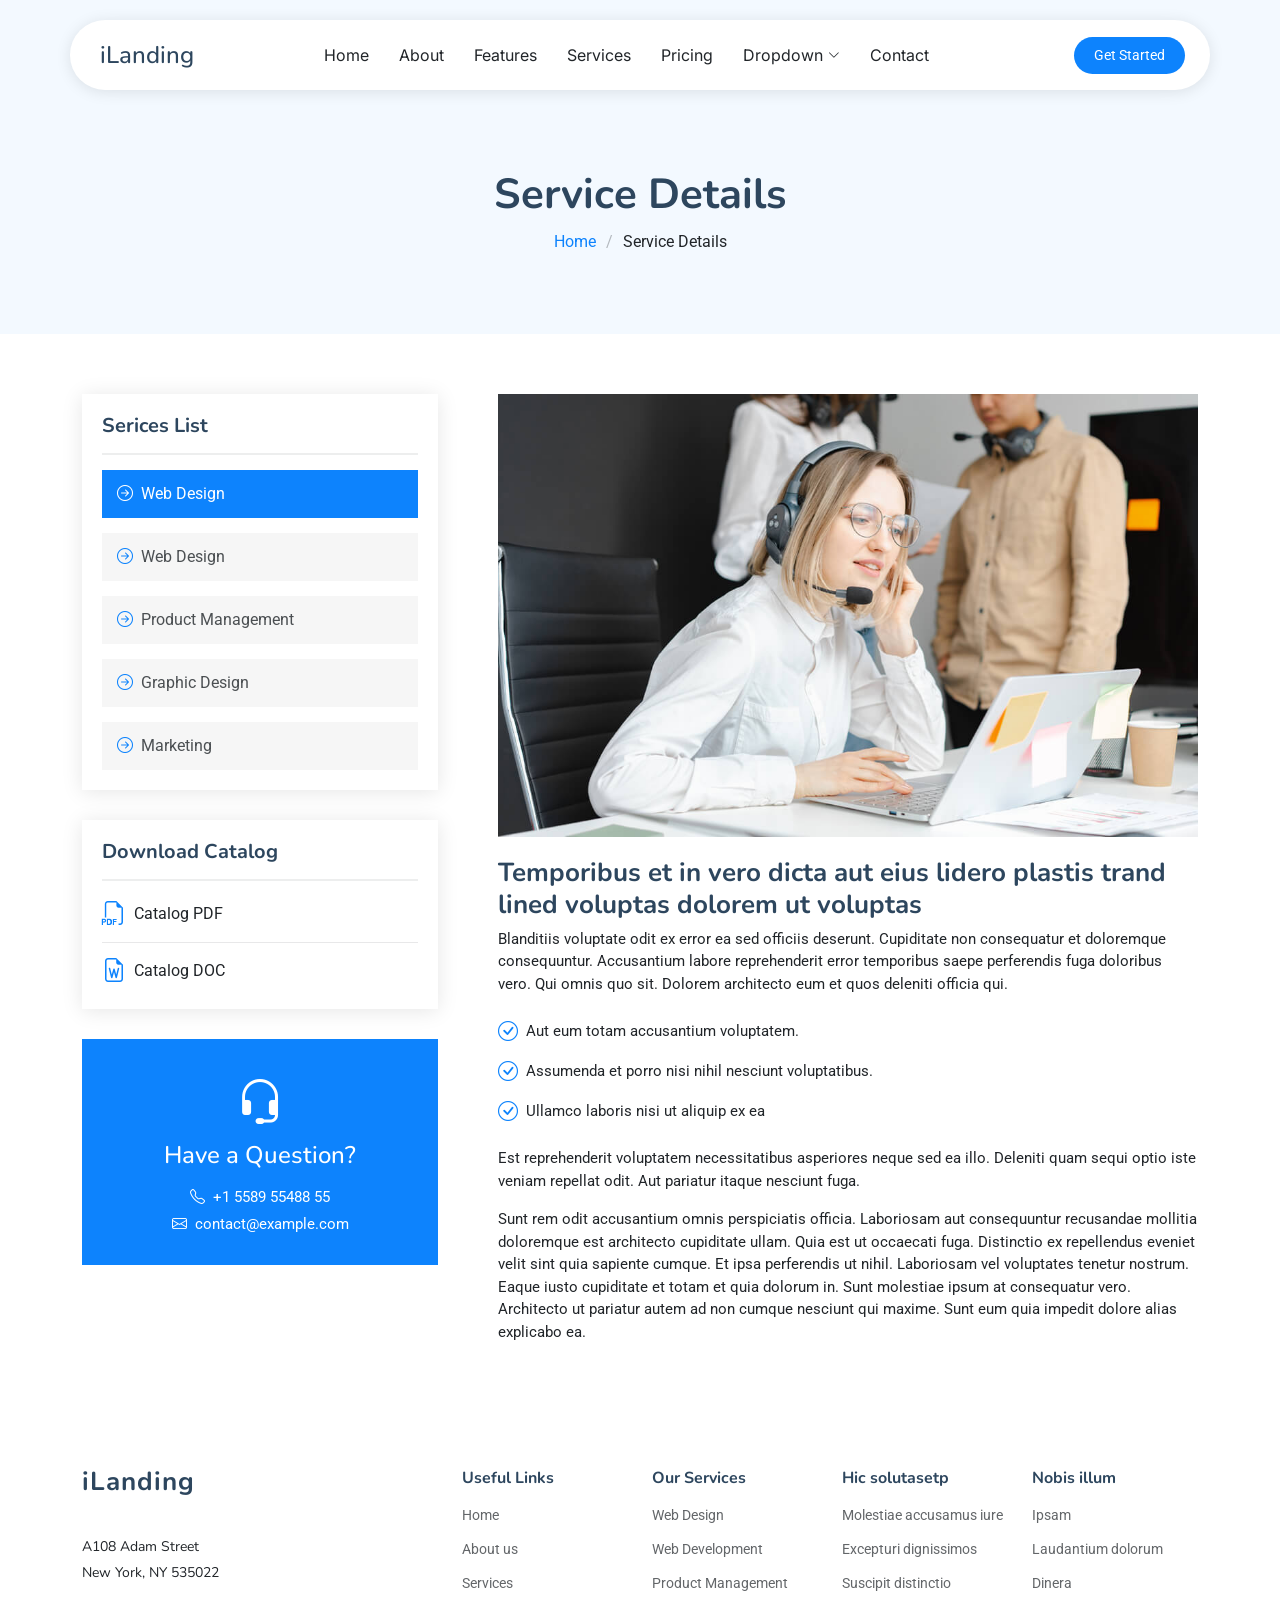
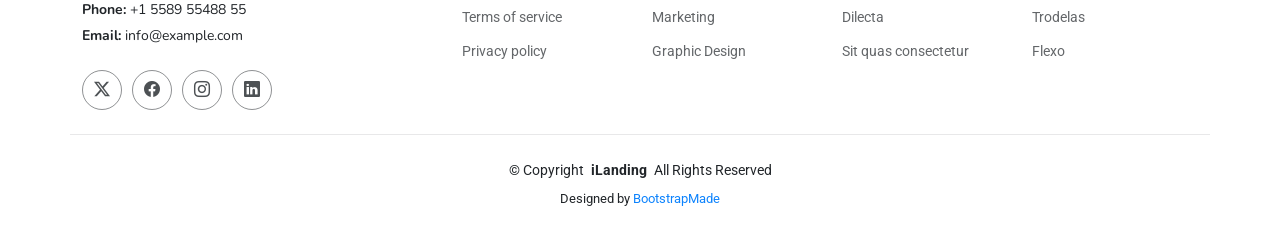
==== service-details.html @ 165fb86c "nuevo" ====
<!DOCTYPE html>
<html lang="en">

<head>
  <meta charset="utf-8">
  <meta content="width=device-width, initial-scale=1.0" name="viewport">
  <title>Service Details - iLanding Bootstrap Template</title>
  <meta name="description" content="">
  <meta name="keywords" content="">

  <!-- Favicons -->
  <link href="assets/img/favicon.png" rel="icon">
  <link href="assets/img/apple-touch-icon.png" rel="apple-touch-icon">

  <!-- Fonts -->
  <link href="https://fonts.googleapis.com" rel="preconnect">
  <link href="https://fonts.gstatic.com" rel="preconnect" crossorigin>
  <link href="https://fonts.googleapis.com/css2?family=Roboto:ital,wght@0,100;0,300;0,400;0,500;0,700;0,900;1,100;1,300;1,400;1,500;1,700;1,900&family=Inter:wght@100;200;300;400;500;600;700;800;900&family=Nunito:ital,wght@0,200;0,300;0,400;0,500;0,600;0,700;0,800;0,900;1,200;1,300;1,400;1,500;1,600;1,700;1,800;1,900&display=swap" rel="stylesheet">

  <!-- Vendor CSS Files -->
  <link href="assets/vendor/bootstrap/css/bootstrap.min.css" rel="stylesheet">
  <link href="assets/vendor/bootstrap-icons/bootstrap-icons.css" rel="stylesheet">
  <link href="assets/vendor/aos/aos.css" rel="stylesheet">
  <link href="assets/vendor/glightbox/css/glightbox.min.css" rel="stylesheet">
  <link href="assets/vendor/swiper/swiper-bundle.min.css" rel="stylesheet">

  <!-- Main CSS File -->
  <link href="assets/css/main.css" rel="stylesheet">

  <!-- =======================================================
  * Template Name: iLanding
  * Template URL: https://bootstrapmade.com/ilanding-bootstrap-landing-page-template/
  * Updated: Oct 28 2024 with Bootstrap v5.3.3
  * Author: BootstrapMade.com
  * License: https://bootstrapmade.com/license/
  ======================================================== -->
</head>

<body class="service-details-page">

  <header id="header" class="header d-flex align-items-center fixed-top">
    <div class="header-container container-fluid container-xl position-relative d-flex align-items-center justify-content-between">

      <a href="index.html" class="logo d-flex align-items-center me-auto me-xl-0">
        <!-- Uncomment the line below if you also wish to use an image logo -->
        <!-- <img src="assets/img/logo.png" alt=""> -->
        <h1 class="sitename">iLanding</h1>
      </a>

      <nav id="navmenu" class="navmenu">
        <ul>
          <li><a href="#hero">Home</a></li>
          <li><a href="#about">About</a></li>
          <li><a href="#features">Features</a></li>
          <li><a href="#services">Services</a></li>
          <li><a href="#pricing">Pricing</a></li>
          <li class="dropdown"><a href="#"><span>Dropdown</span> <i class="bi bi-chevron-down toggle-dropdown"></i></a>
            <ul>
              <li><a href="#">Dropdown 1</a></li>
              <li class="dropdown"><a href="#"><span>Deep Dropdown</span> <i class="bi bi-chevron-down toggle-dropdown"></i></a>
                <ul>
                  <li><a href="#">Deep Dropdown 1</a></li>
                  <li><a href="#">Deep Dropdown 2</a></li>
                  <li><a href="#">Deep Dropdown 3</a></li>
                  <li><a href="#">Deep Dropdown 4</a></li>
                  <li><a href="#">Deep Dropdown 5</a></li>
                </ul>
              </li>
              <li><a href="#">Dropdown 2</a></li>
              <li><a href="#">Dropdown 3</a></li>
              <li><a href="#">Dropdown 4</a></li>
            </ul>
          </li>
          <li><a href="#contact">Contact</a></li>
        </ul>
        <i class="mobile-nav-toggle d-xl-none bi bi-list"></i>
      </nav>

      <a class="btn-getstarted" href="index.html#about">Get Started</a>

    </div>
  </header>

  <main class="main">

    <!-- Page Title -->
    <div class="page-title light-background">
      <div class="container">
        <h1>Service Details</h1>
        <nav class="breadcrumbs">
          <ol>
            <li><a href="index.html">Home</a></li>
            <li class="current">Service Details</li>
          </ol>
        </nav>
      </div>
    </div><!-- End Page Title -->

    <!-- Service Details Section -->
    <section id="service-details" class="service-details section">

      <div class="container">

        <div class="row gy-5">

          <div class="col-lg-4" data-aos="fade-up" data-aos-delay="100">

            <div class="service-box">
              <h4>Serices List</h4>
              <div class="services-list">
                <a href="#" class="active"><i class="bi bi-arrow-right-circle"></i><span>Web Design</span></a>
                <a href="#"><i class="bi bi-arrow-right-circle"></i><span>Web Design</span></a>
                <a href="#"><i class="bi bi-arrow-right-circle"></i><span>Product Management</span></a>
                <a href="#"><i class="bi bi-arrow-right-circle"></i><span>Graphic Design</span></a>
                <a href="#"><i class="bi bi-arrow-right-circle"></i><span>Marketing</span></a>
              </div>
            </div><!-- End Services List -->

            <div class="service-box">
              <h4>Download Catalog</h4>
              <div class="download-catalog">
                <a href="#"><i class="bi bi-filetype-pdf"></i><span>Catalog PDF</span></a>
                <a href="#"><i class="bi bi-file-earmark-word"></i><span>Catalog DOC</span></a>
              </div>
            </div><!-- End Services List -->

            <div class="help-box d-flex flex-column justify-content-center align-items-center">
              <i class="bi bi-headset help-icon"></i>
              <h4>Have a Question?</h4>
              <p class="d-flex align-items-center mt-2 mb-0"><i class="bi bi-telephone me-2"></i> <span>+1 5589 55488 55</span></p>
              <p class="d-flex align-items-center mt-1 mb-0"><i class="bi bi-envelope me-2"></i> <a href="mailto:contact@example.com">contact@example.com</a></p>
            </div>

          </div>

          <div class="col-lg-8 ps-lg-5" data-aos="fade-up" data-aos-delay="200">
            <img src="assets/img/services.jpg" alt="" class="img-fluid services-img">
            <h3>Temporibus et in vero dicta aut eius lidero plastis trand lined voluptas dolorem ut voluptas</h3>
            <p>
              Blanditiis voluptate odit ex error ea sed officiis deserunt. Cupiditate non consequatur et doloremque consequuntur. Accusantium labore reprehenderit error temporibus saepe perferendis fuga doloribus vero. Qui omnis quo sit. Dolorem architecto eum et quos deleniti officia qui.
            </p>
            <ul>
              <li><i class="bi bi-check-circle"></i> <span>Aut eum totam accusantium voluptatem.</span></li>
              <li><i class="bi bi-check-circle"></i> <span>Assumenda et porro nisi nihil nesciunt voluptatibus.</span></li>
              <li><i class="bi bi-check-circle"></i> <span>Ullamco laboris nisi ut aliquip ex ea</span></li>
            </ul>
            <p>
              Est reprehenderit voluptatem necessitatibus asperiores neque sed ea illo. Deleniti quam sequi optio iste veniam repellat odit. Aut pariatur itaque nesciunt fuga.
            </p>
            <p>
              Sunt rem odit accusantium omnis perspiciatis officia. Laboriosam aut consequuntur recusandae mollitia doloremque est architecto cupiditate ullam. Quia est ut occaecati fuga. Distinctio ex repellendus eveniet velit sint quia sapiente cumque. Et ipsa perferendis ut nihil. Laboriosam vel voluptates tenetur nostrum. Eaque iusto cupiditate et totam et quia dolorum in. Sunt molestiae ipsum at consequatur vero. Architecto ut pariatur autem ad non cumque nesciunt qui maxime. Sunt eum quia impedit dolore alias explicabo ea.
            </p>
          </div>

        </div>

      </div>

    </section><!-- /Service Details Section -->

  </main>

  <footer id="footer" class="footer">

    <div class="container footer-top">
      <div class="row gy-4">
        <div class="col-lg-4 col-md-6 footer-about">
          <a href="index.html" class="logo d-flex align-items-center">
            <span class="sitename">iLanding</span>
          </a>
          <div class="footer-contact pt-3">
            <p>A108 Adam Street</p>
            <p>New York, NY 535022</p>
            <p class="mt-3"><strong>Phone:</strong> <span>+1 5589 55488 55</span></p>
            <p><strong>Email:</strong> <span>info@example.com</span></p>
          </div>
          <div class="social-links d-flex mt-4">
            <a href=""><i class="bi bi-twitter-x"></i></a>
            <a href=""><i class="bi bi-facebook"></i></a>
            <a href=""><i class="bi bi-instagram"></i></a>
            <a href=""><i class="bi bi-linkedin"></i></a>
          </div>
        </div>

        <div class="col-lg-2 col-md-3 footer-links">
          <h4>Useful Links</h4>
          <ul>
            <li><a href="#">Home</a></li>
            <li><a href="#">About us</a></li>
            <li><a href="#">Services</a></li>
            <li><a href="#">Terms of service</a></li>
            <li><a href="#">Privacy policy</a></li>
          </ul>
        </div>

        <div class="col-lg-2 col-md-3 footer-links">
          <h4>Our Services</h4>
          <ul>
            <li><a href="#">Web Design</a></li>
            <li><a href="#">Web Development</a></li>
            <li><a href="#">Product Management</a></li>
            <li><a href="#">Marketing</a></li>
            <li><a href="#">Graphic Design</a></li>
          </ul>
        </div>

        <div class="col-lg-2 col-md-3 footer-links">
          <h4>Hic solutasetp</h4>
          <ul>
            <li><a href="#">Molestiae accusamus iure</a></li>
            <li><a href="#">Excepturi dignissimos</a></li>
            <li><a href="#">Suscipit distinctio</a></li>
            <li><a href="#">Dilecta</a></li>
            <li><a href="#">Sit quas consectetur</a></li>
          </ul>
        </div>

        <div class="col-lg-2 col-md-3 footer-links">
          <h4>Nobis illum</h4>
          <ul>
            <li><a href="#">Ipsam</a></li>
            <li><a href="#">Laudantium dolorum</a></li>
            <li><a href="#">Dinera</a></li>
            <li><a href="#">Trodelas</a></li>
            <li><a href="#">Flexo</a></li>
          </ul>
        </div>

      </div>
    </div>

    <div class="container copyright text-center mt-4">
      <p>© <span>Copyright</span> <strong class="px-1 sitename">iLanding</strong> <span>All Rights Reserved</span></p>
      <div class="credits">
        <!-- All the links in the footer should remain intact. -->
        <!-- You can delete the links only if you've purchased the pro version. -->
        <!-- Licensing information: https://bootstrapmade.com/license/ -->
        <!-- Purchase the pro version with working PHP/AJAX contact form: [buy-url] -->
        Designed by <a href="https://bootstrapmade.com/">BootstrapMade</a>
      </div>
    </div>

  </footer>

  <!-- Scroll Top -->
  <a href="#" id="scroll-top" class="scroll-top d-flex align-items-center justify-content-center"><i class="bi bi-arrow-up-short"></i></a>

  <!-- Vendor JS Files -->
  <script src="assets/vendor/bootstrap/js/bootstrap.bundle.min.js"></script>
  <script src="assets/vendor/php-email-form/validate.js"></script>
  <script src="assets/vendor/aos/aos.js"></script>
  <script src="assets/vendor/glightbox/js/glightbox.min.js"></script>
  <script src="assets/vendor/swiper/swiper-bundle.min.js"></script>
  <script src="assets/vendor/purecounter/purecounter_vanilla.js"></script>

  <!-- Main JS File -->
  <script src="assets/js/main.js"></script>

</body>

</html>
---- assets/css/main.css ----
/**
* Template Name: iLanding
* Template URL: https://bootstrapmade.com/ilanding-bootstrap-landing-page-template/
* Updated: Oct 28 2024 with Bootstrap v5.3.3
* Author: BootstrapMade.com
* License: https://bootstrapmade.com/license/
*/

/*--------------------------------------------------------------
# Font & Color Variables
# Help: https://bootstrapmade.com/color-system/
--------------------------------------------------------------*/
/* Fonts */
:root {
  --default-font: "Roboto",  system-ui, -apple-system, "Segoe UI", Roboto, "Helvetica Neue", Arial, "Noto Sans", "Liberation Sans", sans-serif, "Apple Color Emoji", "Segoe UI Emoji", "Segoe UI Symbol", "Noto Color Emoji";
  --heading-font: "Nunito",  sans-serif;
  --nav-font: "Inter",  sans-serif;
}

/* Global Colors - The following color variables are used throughout the website. Updating them here will change the color scheme of the entire website */
:root { 
  --background-color: #ffffff; /* Background color for the entire website, including individual sections */
  --default-color: #212529; /* Default color used for the majority of the text content across the entire website */
  --heading-color: #2d465e; /* Color for headings, subheadings and title throughout the website */
  --accent-color: #0d83fd; /* Accent color that represents your brand on the website. It's used for buttons, links, and other elements that need to stand out */
  --surface-color: #ffffff; /* The surface color is used as a background of boxed elements within sections, such as cards, icon boxes, or other elements that require a visual separation from the global background. */
  --contrast-color: #ffffff; /* Contrast color for text, ensuring readability against backgrounds of accent, heading, or default colors. */
}

/* Nav Menu Colors - The following color variables are used specifically for the navigation menu. They are separate from the global colors to allow for more customization options */
:root {
  --nav-color: #212529;  /* The default color of the main navmenu links */
  --nav-hover-color: #0d83fd; /* Applied to main navmenu links when they are hovered over or active */
  --nav-mobile-background-color: #ffffff; /* Used as the background color for mobile navigation menu */
  --nav-dropdown-background-color: #ffffff; /* Used as the background color for dropdown items that appear when hovering over primary navigation items */
  --nav-dropdown-color: #212529; /* Used for navigation links of the dropdown items in the navigation menu. */
  --nav-dropdown-hover-color: #0d83fd; /* Similar to --nav-hover-color, this color is applied to dropdown navigation links when they are hovered over. */
}

/* Color Presets - These classes override global colors when applied to any section or element, providing reuse of the sam color scheme. */

.light-background {
  --background-color: #f3f9ff;
  --surface-color: #ffffff;
}

.dark-background {
  --background-color: #0d83fd;
  --default-color: #ffffff;
  --heading-color: #ffffff;
  --surface-color: #409dfd;
  --contrast-color: #ffffff;
}

/* Smooth scroll */
:root {
  scroll-behavior: smooth;
}

/*--------------------------------------------------------------
# General Styling & Shared Classes
--------------------------------------------------------------*/
body {
  color: var(--default-color);
  background-color: var(--background-color);
  font-family: var(--default-font);
}

a {
  color: var(--accent-color);
  text-decoration: none;
  transition: 0.3s;
}

a:hover {
  color: color-mix(in srgb, var(--accent-color), transparent 25%);
  text-decoration: none;
}

h1,
h2,
h3,
h4,
h5,
h6 {
  color: var(--heading-color);
  font-family: var(--heading-font);
}

/* PHP Email Form Messages
------------------------------*/
.php-email-form .error-message {
  display: none;
  background: #df1529;
  color: #ffffff;
  text-align: left;
  padding: 15px;
  margin-bottom: 24px;
  font-weight: 600;
}

.php-email-form .sent-message {
  display: none;
  color: #ffffff;
  background: #059652;
  text-align: center;
  padding: 15px;
  margin-bottom: 24px;
  font-weight: 600;
}

.php-email-form .loading {
  display: none;
  background: var(--surface-color);
  text-align: center;
  padding: 15px;
  margin-bottom: 24px;
}

.php-email-form .loading:before {
  content: "";
  display: inline-block;
  border-radius: 50%;
  width: 24px;
  height: 24px;
  margin: 0 10px -6px 0;
  border: 3px solid var(--accent-color);
  border-top-color: var(--surface-color);
  animation: php-email-form-loading 1s linear infinite;
}

@keyframes php-email-form-loading {
  0% {
    transform: rotate(0deg);
  }

  100% {
    transform: rotate(360deg);
  }
}

/*--------------------------------------------------------------
# Global Header
--------------------------------------------------------------*/
.header {
  --background-color: rgba(255, 255, 255, 0);
  color: var(--default-color);
  background-color: var(--background-color);
  padding: 20px 0;
  transition: all 0.5s;
  z-index: 997;
}

.header .header-container {
  background: var(--surface-color);
  border-radius: 50px;
  padding: 5px 25px;
  box-shadow: 0px 2px 15px rgba(0, 0, 0, 0.1);
}

.scrolled .header .header-container {
  background: color-mix(in srgb, var(--surface-color), transparent 5%);
}

.header .logo {
  line-height: 1;
  padding-left: 5px;
}

.header .logo img {
  max-height: 36px;
  margin-right: 8px;
}

.header .logo h1 {
  font-size: 24px;
  margin: 0;
  font-weight: 500;
  color: var(--heading-color);
}

.header .btn-getstarted,
.header .btn-getstarted:focus {
  color: var(--contrast-color);
  background: var(--accent-color);
  font-size: 14px;
  padding: 8px 20px;
  margin: 0 0 0 30px;
  border-radius: 50px;
  transition: 0.3s;
}

.header .btn-getstarted:hover,
.header .btn-getstarted:focus:hover {
  color: var(--contrast-color);
  background: color-mix(in srgb, var(--accent-color), transparent 15%);
}

@media (max-width: 1200px) {
  .header {
    padding-top: 10px;
  }

  .header .header-container {
    margin-left: 10px;
    margin-right: 10px;
    padding: 10px 5px 10px 15px;
  }

  .header .logo {
    order: 1;
  }

  .header .btn-getstarted {
    order: 2;
    margin: 0 10px 0 0;
    padding: 6px 15px;
  }

  .header .navmenu {
    order: 3;
  }
}

/*--------------------------------------------------------------
# Navigation Menu
--------------------------------------------------------------*/
/* Navmenu - Desktop */
@media (min-width: 1200px) {
  .navmenu {
    padding: 0;
  }

  .navmenu ul {
    margin: 0;
    padding: 0;
    display: flex;
    list-style: none;
    align-items: center;
  }

  .navmenu li {
    position: relative;
  }

  .navmenu a,
  .navmenu a:focus {
    color: var(--nav-color);
    padding: 18px 15px;
    font-size: 16px;
    font-family: var(--nav-font);
    font-weight: 400;
    display: flex;
    align-items: center;
    justify-content: space-between;
    white-space: nowrap;
    transition: 0.3s;
  }

  .navmenu a i,
  .navmenu a:focus i {
    font-size: 12px;
    line-height: 0;
    margin-left: 5px;
    transition: 0.3s;
  }

  .navmenu li:last-child a {
    padding-right: 0;
  }

  .navmenu li:hover>a,
  .navmenu .active,
  .navmenu .active:focus {
    color: var(--nav-hover-color);
  }

  .navmenu .dropdown ul {
    margin: 0;
    padding: 10px 0;
    background: var(--nav-dropdown-background-color);
    display: block;
    position: absolute;
    visibility: hidden;
    left: 14px;
    top: 130%;
    opacity: 0;
    transition: 0.3s;
    border-radius: 4px;
    z-index: 99;
    box-shadow: 0px 0px 30px rgba(0, 0, 0, 0.1);
  }

  .navmenu .dropdown ul li {
    min-width: 200px;
  }

  .navmenu .dropdown ul a {
    padding: 10px 20px;
    font-size: 15px;
    text-transform: none;
    color: var(--nav-dropdown-color);
  }

  .navmenu .dropdown ul a i {
    font-size: 12px;
  }

  .navmenu .dropdown ul a:hover,
  .navmenu .dropdown ul .active:hover,
  .navmenu .dropdown ul li:hover>a {
    color: var(--nav-dropdown-hover-color);
  }

  .navmenu .dropdown:hover>ul {
    opacity: 1;
    top: 100%;
    visibility: visible;
  }

  .navmenu .dropdown .dropdown ul {
    top: 0;
    left: -90%;
    visibility: hidden;
  }

  .navmenu .dropdown .dropdown:hover>ul {
    opacity: 1;
    top: 0;
    left: -100%;
    visibility: visible;
  }
}

/* Navmenu - Mobile */
@media (max-width: 1199px) {
  .mobile-nav-toggle {
    color: var(--nav-color);
    font-size: 28px;
    line-height: 0;
    margin-right: 10px;
    cursor: pointer;
    transition: color 0.3s;
  }

  .navmenu {
    padding: 0;
    z-index: 9997;
  }

  .navmenu ul {
    display: none;
    list-style: none;
    position: absolute;
    inset: 60px 20px 20px 20px;
    padding: 10px 0;
    margin: 0;
    border-radius: 6px;
    background-color: var(--nav-mobile-background-color);
    overflow-y: auto;
    transition: 0.3s;
    z-index: 9998;
    box-shadow: 0px 0px 30px rgba(0, 0, 0, 0.1);
  }

  .navmenu a,
  .navmenu a:focus {
    color: var(--nav-dropdown-color);
    padding: 10px 20px;
    font-family: var(--nav-font);
    font-size: 17px;
    font-weight: 500;
    display: flex;
    align-items: center;
    justify-content: space-between;
    white-space: nowrap;
    transition: 0.3s;
  }

  .navmenu a i,
  .navmenu a:focus i {
    font-size: 12px;
    line-height: 0;
    margin-left: 5px;
    width: 30px;
    height: 30px;
    display: flex;
    align-items: center;
    justify-content: center;
    border-radius: 50%;
    transition: 0.3s;
    background-color: color-mix(in srgb, var(--accent-color), transparent 90%);
  }

  .navmenu a i:hover,
  .navmenu a:focus i:hover {
    background-color: var(--accent-color);
    color: var(--contrast-color);
  }

  .navmenu a:hover,
  .navmenu .active,
  .navmenu .active:focus {
    color: var(--nav-dropdown-hover-color);
  }

  .navmenu .active i,
  .navmenu .active:focus i {
    background-color: var(--accent-color);
    color: var(--contrast-color);
    transform: rotate(180deg);
  }

  .navmenu .dropdown ul {
    position: static;
    display: none;
    z-index: 99;
    padding: 10px 0;
    margin: 10px 20px;
    background-color: var(--nav-dropdown-background-color);
    border: 1px solid color-mix(in srgb, var(--default-color), transparent 90%);
    box-shadow: none;
    transition: all 0.5s ease-in-out;
  }

  .navmenu .dropdown ul ul {
    background-color: rgba(33, 37, 41, 0.1);
  }

  .navmenu .dropdown>.dropdown-active {
    display: block;
    background-color: rgba(33, 37, 41, 0.03);
  }

  .mobile-nav-active {
    overflow: hidden;
  }

  .mobile-nav-active .mobile-nav-toggle {
    color: #fff;
    position: absolute;
    font-size: 32px;
    top: 15px;
    right: 15px;
    margin-right: 0;
    z-index: 9999;
  }

  .mobile-nav-active .navmenu {
    position: fixed;
    overflow: hidden;
    inset: 0;
    background: rgba(33, 37, 41, 0.8);
    transition: 0.3s;
  }

  .mobile-nav-active .navmenu>ul {
    display: block;
  }
}

/*--------------------------------------------------------------
# Global Footer
--------------------------------------------------------------*/
.footer {
  color: var(--default-color);
  background-color: var(--background-color);
  font-size: 14px;
  position: relative;
}

.footer .footer-top {
  padding-top: 50px;
}

.footer .footer-about .logo {
  line-height: 1;
  margin-bottom: 25px;
}

.footer .footer-about .logo img {
  max-height: 40px;
  margin-right: 6px;
}

.footer .footer-about .logo span {
  color: var(--heading-color);
  font-family: var(--heading-font);
  font-size: 26px;
  font-weight: 700;
  letter-spacing: 1px;
}

.footer .footer-about p {
  font-size: 14px;
  font-family: var(--heading-font);
}

.footer .social-links a {
  display: flex;
  align-items: center;
  justify-content: center;
  width: 40px;
  height: 40px;
  border-radius: 50%;
  border: 1px solid color-mix(in srgb, var(--default-color), transparent 50%);
  font-size: 16px;
  color: color-mix(in srgb, var(--default-color), transparent 20%);
  margin-right: 10px;
  transition: 0.3s;
}

.footer .social-links a:hover {
  color: var(--accent-color);
  border-color: var(--accent-color);
}

.footer h4 {
  font-size: 16px;
  font-weight: bold;
  position: relative;
  padding-bottom: 12px;
}

.footer .footer-links {
  margin-bottom: 30px;
}

.footer .footer-links ul {
  list-style: none;
  padding: 0;
  margin: 0;
}

.footer .footer-links ul i {
  padding-right: 2px;
  font-size: 12px;
  line-height: 0;
}

.footer .footer-links ul li {
  padding: 10px 0;
  display: flex;
  align-items: center;
}

.footer .footer-links ul li:first-child {
  padding-top: 0;
}

.footer .footer-links ul a {
  color: color-mix(in srgb, var(--default-color), transparent 30%);
  display: inline-block;
  line-height: 1;
}

.footer .footer-links ul a:hover {
  color: var(--accent-color);
}

.footer .footer-contact p {
  margin-bottom: 5px;
}

.footer .copyright {
  padding: 25px 0;
  border-top: 1px solid color-mix(in srgb, var(--default-color), transparent 90%);
}

.footer .copyright p {
  margin-bottom: 0;
}

.footer .credits {
  margin-top: 8px;
  font-size: 13px;
}

/*--------------------------------------------------------------
# Scroll Top Button
--------------------------------------------------------------*/
.scroll-top {
  position: fixed;
  visibility: hidden;
  opacity: 0;
  right: 15px;
  bottom: -15px;
  z-index: 99999;
  background-color: var(--accent-color);
  width: 44px;
  height: 44px;
  border-radius: 50px;
  transition: all 0.4s;
}

.scroll-top i {
  font-size: 24px;
  color: var(--contrast-color);
  line-height: 0;
}

.scroll-top:hover {
  background-color: color-mix(in srgb, var(--accent-color), transparent 20%);
  color: var(--contrast-color);
}

.scroll-top.active {
  visibility: visible;
  opacity: 1;
  bottom: 15px;
}

/*--------------------------------------------------------------
# Disable aos animation delay on mobile devices
--------------------------------------------------------------*/
@media screen and (max-width: 768px) {
  [data-aos-delay] {
    transition-delay: 0 !important;
  }
}

/*--------------------------------------------------------------
# Global Page Titles & Breadcrumbs
--------------------------------------------------------------*/
.page-title {
  color: var(--default-color);
  background-color: var(--background-color);
  padding: 170px 0 80px 0;
  text-align: center;
  position: relative;
}

.page-title h1 {
  font-size: 42px;
  font-weight: 700;
  margin-bottom: 10px;
}

.page-title .breadcrumbs ol {
  display: flex;
  flex-wrap: wrap;
  list-style: none;
  justify-content: center;
  padding: 0;
  margin: 0;
  font-size: 16px;
  font-weight: 400;
}

.page-title .breadcrumbs ol li+li {
  padding-left: 10px;
}

.page-title .breadcrumbs ol li+li::before {
  content: "/";
  display: inline-block;
  padding-right: 10px;
  color: color-mix(in srgb, var(--default-color), transparent 70%);
}

/*--------------------------------------------------------------
# Global Sections
--------------------------------------------------------------*/
section,
.section {
  color: var(--default-color);
  background-color: var(--background-color);
  padding: 60px 0;
  scroll-margin-top: 90px;
  overflow: clip;
}

@media (max-width: 1199px) {

  section,
  .section {
    scroll-margin-top: 66px;
  }
}

/*--------------------------------------------------------------
# Global Section Titles
--------------------------------------------------------------*/
.section-title {
  text-align: center;
  padding-bottom: 60px;
  position: relative;
}

.section-title h2 {
  font-size: 32px;
  font-weight: 700;
  margin-bottom: 20px;
  padding-bottom: 20px;
  position: relative;
}

.section-title h2:after {
  content: "";
  position: absolute;
  display: block;
  width: 50px;
  height: 3px;
  background: var(--accent-color);
  left: 0;
  right: 0;
  bottom: 0;
  margin: auto;
}

.section-title p {
  margin-bottom: 0;
}

/*--------------------------------------------------------------
# Hero Section
--------------------------------------------------------------*/
.hero {
  position: relative;
  padding-top: 160px;
  background: linear-gradient(135deg, color-mix(in srgb, var(--accent-color), transparent 95%) 50%, color-mix(in srgb, var(--accent-color), transparent 98%) 25%, transparent 50%);
}

.hero::before {
  content: "";
  position: absolute;
  top: 0;
  left: 0;
  width: 100%;
  height: 100%;
  background: radial-gradient(circle at 90% 10%, color-mix(in srgb, var(--accent-color), transparent 92%), transparent 40%);
  pointer-events: none;
}

.hero .hero-content {
  position: relative;
  z-index: 1;
}

.hero .hero-content h1 {
  font-size: 3.5rem;
  font-weight: 700;
  line-height: 1.2;
  margin-bottom: 1.5rem;
}

.hero .hero-content h1 .accent-text {
  color: var(--accent-color);
}

@media (max-width: 992px) {
  .hero .hero-content {
    text-align: center;
    margin-bottom: 3rem;
  }

  .hero .hero-content h1 {
    font-size: 2.5rem;
  }

  .hero .hero-content .hero-buttons {
    justify-content: center;
  }
}

@media (max-width: 575px) {
  .hero .hero-content h1 {
    font-size: 2rem;
  }
}

.hero .company-badge {
  display: inline-flex;
  align-items: center;
  padding: 0.5rem 1rem;
  background-color: color-mix(in srgb, var(--accent-color), transparent 92%);
  border-radius: 50px;
  color: var(--accent-color);
  font-weight: 500;
}

.hero .company-badge i {
  font-size: 1.25rem;
}

.hero .btn-primary {
  background-color: var(--accent-color);
  border-color: var(--accent-color);
  color: var(--contrast-color);
  padding: 0.75rem 2.5rem;
  border-radius: 50px;
  font-weight: 500;
  transition: all 0.3s ease;
}

.hero .btn-primary:hover {
  background-color: color-mix(in srgb, var(--accent-color), black 20%);
  border-color: color-mix(in srgb, var(--accent-color), black 20%);
}

.hero .btn-link {
  color: var(--heading-color);
  text-decoration: none;
  font-weight: 500;
  transition: all 0.3s ease;
}

.hero .btn-link:hover {
  color: var(--accent-color);
}

.hero .btn-link i {
  font-size: 1.5rem;
  vertical-align: middle;
}

.hero .hero-image {
  position: relative;
  text-align: center;
  z-index: 1;
}

.hero .hero-image img {
  max-width: 100%;
  height: auto;
}

.hero .customers-badge {
  position: absolute;
  bottom: 10px;
  right: 30px;
  background-color: var(--surface-color);
  padding: 1rem;
  border-radius: 10px;
  box-shadow: 0 5px 20px rgba(0, 0, 0, 0.1);
  max-width: 300px;
  animation: float-badge 3s ease-in-out infinite;
  will-change: transform;
}

.hero .customers-badge .customer-avatars {
  display: flex;
  align-items: center;
  margin-bottom: 0.5rem;
}

.hero .customers-badge .avatar {
  width: 35px;
  height: 35px;
  border-radius: 50%;
  border: 2px solid var(--surface-color);
  margin-left: -8px;
}

.hero .customers-badge .avatar:first-child {
  margin-left: 0;
}

.hero .customers-badge .avatar.more {
  background-color: var(--accent-color);
  color: var(--contrast-color);
  display: flex;
  align-items: center;
  justify-content: center;
  font-size: 0.75rem;
  font-weight: 600;
}

.hero .customers-badge p {
  font-size: 0.875rem;
  color: color-mix(in srgb, var(--default-color), transparent 40%);
}

@media (max-width: 992px) {
  .hero .customers-badge {
    position: static;
    margin: 1rem auto;
    max-width: 250px;
  }
}

.hero .stats-row {
  position: relative;
  z-index: 1;
  margin-top: 5rem;
  background-color: var(--surface-color);
  border-radius: 20px;
  box-shadow: 0 5px 15px rgba(0, 0, 0, 0.05);
  padding-bottom: 2rem;
}

.hero .stat-item {
  display: flex;
  align-items: center;
  gap: 1rem;
  padding: 2rem;
}

.hero .stat-item .stat-icon {
  flex-shrink: 0;
  width: 64px;
  height: 64px;
  display: flex;
  align-items: center;
  justify-content: center;
  background-color: color-mix(in srgb, var(--accent-color), transparent 92%);
  border-radius: 50px;
  transition: 0.3s;
}

.hero .stat-item .stat-icon i {
  font-size: 1.5rem;
  color: var(--accent-color);
}

.hero .stat-item:hover .stat-icon {
  background-color: var(--accent-color);
}

.hero .stat-item:hover .stat-icon i {
  color: var(--contrast-color);
}

.hero .stat-item .stat-content {
  flex-grow: 1;
}

.hero .stat-item .stat-content h4 {
  font-size: 1.25rem;
  margin-bottom: 0.25rem;
  font-weight: 600;
}

.hero .stat-item .stat-content p {
  font-size: 0.875rem;
  color: color-mix(in srgb, var(--default-color), transparent 40%);
  margin: 0;
}

@media (max-width: 575px) {
  .hero .stat-item {
    padding: 1.5rem;
  }
}

@keyframes float-badge {
  0% {
    transform: translateY(0);
  }

  50% {
    transform: translateY(-10px);
  }

  100% {
    transform: translateY(0);
  }
}

/*--------------------------------------------------------------
# About Section
--------------------------------------------------------------*/
.about .about-meta {
  color: var(--accent-color);
  font-weight: 600;
  margin-bottom: 1rem;
  display: inline-block;
}

.about .about-title {
  font-size: 1.75rem;
  margin-bottom: 1rem;
  line-height: 1.2;
  font-weight: 700;
}

@media (max-width: 992px) {
  .about .about-title {
    font-size: 2rem;
  }
}

.about .about-description {
  margin-bottom: 2rem;
  color: color-mix(in srgb, var(--default-color), transparent 20%);
}

.about .feature-list-wrapper {
  margin-bottom: 2rem;
}

.about .feature-list {
  list-style: none;
  padding: 0;
  margin: 0;
}

.about .feature-list li {
  display: flex;
  align-items: center;
  gap: 0.75rem;
  margin-bottom: 1rem;
  font-size: 1rem;
}

.about .feature-list li i {
  color: var(--accent-color);
  font-size: 1.25rem;
}

.about .profile .profile-image {
  width: 60px;
  height: 60px;
  border-radius: 50%;
  object-fit: cover;
}

.about .profile .profile-name {
  font-size: 1.125rem;
  margin: 0;
}

.about .profile .profile-position {
  color: var(--accent-color);
  margin: 0;
  font-size: 0.875rem;
}

.about .contact-info {
  padding: 1rem 1.5rem;
  background-color: var(--surface-color);
  border-radius: 0.5rem;
  box-shadow: 0 0 15px rgba(0, 0, 0, 0.06);
}

.about .contact-info i {
  color: var(--accent-color);
  font-size: 1.5rem;
}

.about .contact-info .contact-label {
  color: color-mix(in srgb, var(--default-color), transparent 30%);
  font-size: 0.875rem;
  margin: 0;
}

.about .contact-info .contact-number {
  font-weight: 600;
  margin: 0;
}

.about .image-wrapper {
  position: relative;
}

@media (max-width: 992px) {
  .about .image-wrapper {
    padding-left: 0;
    margin-top: 3rem;
    display: flex;
    flex-direction: column;
    gap: 2rem;
  }
}

@media (max-width: 992px) {
  .about .image-wrapper .images {
    display: flex;
    flex-direction: column;
    gap: 1.5rem;
  }
}

@media (max-width: 992px) {
  .about .image-wrapper .main-image {
    margin-left: 0;
  }
}

.about .image-wrapper .small-image {
  position: absolute;
  top: 20%;
  left: -10%;
  width: 45%;
  border: 8px solid var(--surface-color);
}

@media (max-width: 992px) {
  .about .image-wrapper .small-image {
    position: static;
    width: 100%;
    margin: 0 auto;
    border: 0;
  }
}

.about .image-wrapper .experience-badge {
  position: absolute;
  bottom: 5%;
  right: 5%;
  background-color: var(--accent-color);
  color: var(--contrast-color);
  padding: 1.5rem;
  border-radius: 0.5rem;
  text-align: center;
  min-width: 200px;
  animation: experience-float 3s ease-in-out infinite;
}

@media (max-width: 992px) {
  .about .image-wrapper .experience-badge {
    position: static;
    width: fit-content;
    margin: 0 auto;
  }
}

.about .image-wrapper .experience-badge h3 {
  color: var(--contrast-color);
  font-size: 2.5rem;
  margin: 0;
  line-height: 0.5;
}

.about .image-wrapper .experience-badge h3 span {
  font-size: 1rem;
  display: inline-block;
  margin-left: 0.25rem;
}

.about .image-wrapper .experience-badge p {
  margin: 0.5rem 0 0;
  font-size: 0.875rem;
}

@keyframes experience-float {
  0% {
    transform: translateY(0);
  }

  50% {
    transform: translateY(-10px);
  }

  100% {
    transform: translateY(0);
  }
}

/*--------------------------------------------------------------
# Features Section
--------------------------------------------------------------*/
.features .nav-tabs {
  border: 0;
  background-color: color-mix(in srgb, var(--default-color), transparent 96%);
  display: inline-flex;
  align-items: center;
  justify-content: center;
  border-radius: 50px;
  padding: 6px;
  width: auto;
}

.features .nav-item {
  margin: 0;
  padding: 0 5px 0 0;
}

.features .nav-item:last-child {
  padding-right: 0;
}

.features .nav-link {
  background-color: none;
  color: var(--heading-color);
  padding: 10px 30px;
  transition: 0.3s;
  border-radius: 50px;
  display: flex;
  align-items: center;
  justify-content: center;
  cursor: pointer;
  height: 100%;
  border: 0;
  margin: 0;
}

@media (max-width: 468px) {
  .features .nav-link {
    padding: 8px 20px;
  }
}

.features .nav-link i {
  padding-right: 15px;
  font-size: 48px;
}

.features .nav-link h4 {
  font-size: 14px;
  font-weight: 500;
  margin: 0;
}

.features .nav-link:hover {
  border-color: color-mix(in srgb, var(--default-color), transparent 80%);
}

.features .nav-link:hover h4 {
  color: var(--accent-color);
}

.features .nav-link.active {
  background-color: var(--accent-color);
  border-color: var(--accent-color);
}

.features .nav-link.active h4 {
  color: var(--contrast-color);
}

.features .tab-content {
  margin-top: 30px;
}

.features .tab-pane h3 {
  color: var(--heading-color);
  font-weight: 700;
  font-size: 32px;
  position: relative;
  margin-bottom: 20px;
  padding-bottom: 20px;
}

.features .tab-pane h3:after {
  content: "";
  position: absolute;
  display: block;
  width: 60px;
  height: 3px;
  background: var(--accent-color);
  left: 0;
  bottom: 0;
}

.features .tab-pane ul {
  list-style: none;
  padding: 0;
}

.features .tab-pane ul li {
  padding-top: 10px;
}

.features .tab-pane ul i {
  font-size: 20px;
  padding-right: 4px;
  color: var(--accent-color);
}

.features .tab-pane p:last-child {
  margin-bottom: 0;
}

/*--------------------------------------------------------------
# Features Cards Section
--------------------------------------------------------------*/
.features-cards {
  --default-color: #555;
  --heading-color: #333;
}

.features-cards .feature-box {
  height: 100%;
  padding: 40px 30px;
  border-radius: 10px;
}

.features-cards .feature-box i {
  font-size: 44px;
  display: inline-block;
  line-height: 0;
  color: var(--accent-color);
  margin-bottom: 20px;
}

.features-cards .feature-box h4 {
  font-size: 20px;
  font-weight: 700;
  margin: 0 0 10px 0;
}

.features-cards .feature-box p {
  font-size: 15px;
  margin-bottom: 0;
}

.features-cards .feature-box.orange {
  background-color: #fff3e2;
}

.features-cards .feature-box.orange i {
  color: #edb86e;
}

.features-cards .feature-box.blue {
  background-color: #deedfd;
}

.features-cards .feature-box.blue i {
  color: #20a5f8;
}

.features-cards .feature-box.green {
  background-color: #d5f1e4;
}

.features-cards .feature-box.green i {
  color: #48c88a;
}

.features-cards .feature-box.red {
  background-color: #fdeded;
}

.features-cards .feature-box.red i {
  color: #f28484;
}

/*--------------------------------------------------------------
# Features 2 Section
--------------------------------------------------------------*/
.features-2 .feature-item .feature-icon {
  width: 60px;
  height: 60px;
  display: flex;
  align-items: center;
  justify-content: center;
  border-radius: 50%;
  background-color: color-mix(in srgb, var(--accent-color), transparent 92%);
}

.features-2 .feature-item .feature-icon i {
  font-size: 24px;
  color: var(--accent-color);
}

.features-2 .feature-item .feature-content h3 {
  font-size: 20px;
  font-weight: 600;
  margin-bottom: 10px;
}

.features-2 .feature-item .feature-content p {
  color: color-mix(in srgb, var(--default-color), transparent 25%);
  font-size: 15px;
  margin-bottom: 0;
}

.features-2 .phone-mockup {
  position: relative;
  padding: 30px 0;
}

.features-2 .phone-mockup img {
  max-width: 300px;
  height: auto;
  filter: drop-shadow(0 5px 15px rgba(0, 0, 0, 0.1));
}

@media (max-width: 991.98px) {
  .features-2 .feature-item {
    text-align: center !important;
    margin-bottom: 2rem;
  }

  .features-2 .feature-item .d-flex {
    flex-direction: column;
    text-align: center;
    justify-content: center !important;
  }

  .features-2 .phone-mockup {
    margin: 3rem 0;
  }
}

/*--------------------------------------------------------------
# Call To Action Section
--------------------------------------------------------------*/
.call-to-action .container {
  background: var(--accent-color);
  color: var(--contrast-color);
  position: relative;
  overflow: hidden;
  border-radius: 1rem;
  padding: 4rem 2rem;
}

.call-to-action h2,
.call-to-action p {
  color: var(--contrast-color);
  position: relative;
  z-index: 2;
}

.call-to-action .btn-cta {
  background-color: color-mix(in srgb, var(--contrast-color) 15%, transparent);
  color: var(--contrast-color);
  padding: 12px 40px;
  border-radius: 50px;
  transition: all 0.3s ease;
  border: 2px solid var(--contrast-color);
  position: relative;
  z-index: 2;
}

.call-to-action .btn-cta:hover {
  background-color: var(--contrast-color);
  color: var(--accent-color);
}

.call-to-action .shape {
  position: absolute;
  pointer-events: none;
  z-index: 1;
}

.call-to-action .shape svg {
  width: 100%;
  height: 100%;
}

.call-to-action .shape svg path {
  fill: color-mix(in srgb, var(--contrast-color) 70%, transparent);
}

.call-to-action .shape-1 {
  width: 300px;
  height: 300px;
  top: -100px;
  right: -50px;
  opacity: 0.1;
  transform: rotate(45deg);
  animation: shapes-float 3s ease-in-out infinite;
}

.call-to-action .shape-2 {
  width: 200px;
  height: 200px;
  bottom: -50px;
  left: -50px;
  opacity: 0.15;
  transform: rotate(-15deg);
  animation: shapes-float 4s ease-in-out infinite;
}

.call-to-action .shape-3 {
  width: 150px;
  height: 150px;
  top: 20%;
  right: 15%;
  opacity: 0.08;
  transform: rotate(15deg);
}

.call-to-action .dots {
  position: absolute;
  pointer-events: none;
  z-index: 1;
  color: var(--contrast-color);
}

.call-to-action .dots svg {
  width: 100%;
  height: 100%;
}

.call-to-action .dots-1 {
  width: 200px;
  height: 200px;
  top: -30px;
  left: 10%;
  opacity: 0.1;
  transform: rotate(15deg);
  animation: shapes-float 4s ease-in-out infinite;
}

.call-to-action .dots-2 {
  width: 150px;
  height: 150px;
  bottom: 20px;
  right: 15%;
  opacity: 0.15;
  transform: rotate(-10deg);
}

@keyframes shapes-float {

  0%,
  100% {
    transform: scale(0.8) rotate(45deg) translateY(0);
  }

  50% {
    transform: scale(0.8) rotate(45deg) translateY(-20px);
  }
}

@media (max-width: 991.98px) {
  .call-to-action .container {
    padding: 3rem 1.5rem;
  }

  .call-to-action .shape-1 {
    width: 200px;
    height: 200px;
  }

  .call-to-action .shape-2 {
    width: 150px;
    height: 150px;
  }

  .call-to-action .shape-3 {
    width: 100px;
    height: 100px;
  }

  .call-to-action .dots-1 {
    width: 150px;
    height: 150px;
  }

  .call-to-action .dots-2 {
    width: 120px;
    height: 120px;
  }

  .call-to-action .dots-3 {
    width: 80px;
    height: 80px;
  }
}

/*--------------------------------------------------------------
# Clients Section
--------------------------------------------------------------*/
.clients .swiper-slide img {
  opacity: 0.5;
  transition: 0.3s;
  filter: grayscale(100);
}

.clients .swiper-slide img:hover {
  filter: none;
  opacity: 1;
}

.clients .swiper-wrapper {
  height: auto;
}

.clients .swiper-pagination {
  margin-top: 20px;
  position: relative;
}

.clients .swiper-pagination .swiper-pagination-bullet {
  width: 12px;
  height: 12px;
  opacity: 1;
  background-color: color-mix(in srgb, var(--default-color), transparent 80%);
}

.clients .swiper-pagination .swiper-pagination-bullet-active {
  background-color: var(--accent-color);
}

/*--------------------------------------------------------------
# Testimonials Section
--------------------------------------------------------------*/
.testimonials .testimonial-item {
  background-color: var(--surface-color);
  box-shadow: 0px 2px 30px rgba(0, 0, 0, 0.08);
  padding: 30px;
  position: relative;
  height: 100%;
}

.testimonials .testimonial-item .testimonial-img {
  width: 90px;
  border-radius: 50px;
  border: 6px solid var(--background-color);
  float: left;
  margin: 0 10px 0 0;
}

.testimonials .testimonial-item h3 {
  font-size: 18px;
  font-weight: bold;
  margin: 10px 0 5px 0;
}

.testimonials .testimonial-item h4 {
  font-size: 14px;
  color: color-mix(in srgb, var(--default-color), transparent 20%);
  margin: 0;
}

.testimonials .testimonial-item .stars {
  margin: 10px 0;
}

.testimonials .testimonial-item .stars i {
  color: #ffc107;
  margin: 0 1px;
}

.testimonials .testimonial-item .quote-icon-left,
.testimonials .testimonial-item .quote-icon-right {
  color: color-mix(in srgb, var(--accent-color), transparent 50%);
  font-size: 26px;
  line-height: 0;
}

.testimonials .testimonial-item .quote-icon-left {
  display: inline-block;
  left: -5px;
  position: relative;
}

.testimonials .testimonial-item .quote-icon-right {
  display: inline-block;
  right: -5px;
  position: relative;
  top: 10px;
  transform: scale(-1, -1);
}

.testimonials .testimonial-item p {
  font-style: italic;
  margin: 15px 0 0 0;
  padding: 0;
}

/*--------------------------------------------------------------
# Stats Section
--------------------------------------------------------------*/
.stats .stats-item {
  padding: 30px;
  width: 100%;
}

.stats .stats-item span {
  color: var(--heading-color);
  font-size: 48px;
  display: block;
  font-weight: 700;
  margin-bottom: 20px;
  padding-bottom: 20px;
  position: relative;
}

.stats .stats-item span:after {
  content: "";
  position: absolute;
  display: block;
  width: 25px;
  height: 3px;
  background: var(--accent-color);
  left: 0;
  right: 0;
  bottom: 0;
  margin: auto;
}

.stats .stats-item p {
  color: color-mix(in srgb, var(--default-color), transparent 40%);
  padding: 0;
  margin: 0;
  font-family: var(--heading-font);
  font-weight: 500;
}

/*--------------------------------------------------------------
# Services Section
--------------------------------------------------------------*/
.services .service-card {
  height: 100%;
  padding: 30px;
  background: var(--surface-color);
  border-radius: 10px;
  transition: all 0.3s ease;
}

.services .service-card:hover {
  box-shadow: 0 0 15px rgba(0, 0, 0, 0.08);
}

.services .service-card:hover .icon {
  background: var(--accent-color);
  color: var(--contrast-color);
}

.services .service-card:hover .read-more {
  color: color-mix(in srgb, var(--accent-color), transparent 25%);
}

.services .service-card .icon {
  width: 60px;
  height: 60px;
  margin-right: 30px;
  background: color-mix(in srgb, var(--accent-color), transparent 90%);
  display: flex;
  align-items: center;
  justify-content: center;
  border-radius: 8px;
  color: var(--accent-color);
  font-size: 28px;
  transition: all 0.3s ease;
  line-height: 1;
}

.services .service-card h3 {
  font-size: 22px;
  font-weight: 700;
  margin-bottom: 15px;
}

.services .service-card p {
  margin-bottom: 25px;
  color: color-mix(in srgb, var(--default-color), transparent 25%);
  font-size: 15px;
  line-height: 1.6;
}

.services .service-card .read-more {
  display: inline-flex;
  align-items: center;
  gap: 8px;
  color: var(--accent-color);
  font-weight: 500;
  transition: all 0.3s ease;
}

.services .service-card .read-more i {
  font-size: 14px;
  transition: transform 0.3s ease;
}

.services .service-card .read-more:hover i {
  transform: translateX(5px);
}

/*--------------------------------------------------------------
# Pricing Section
--------------------------------------------------------------*/
.pricing .pricing-card {
  height: 100%;
  padding: 2rem;
  background: var(--surface-color);
  border-radius: 1rem;
  transition: all 0.3s ease;
  position: relative;
}

.pricing .pricing-card:hover {
  box-shadow: 0 10px 30px rgba(0, 0, 0, 0.1);
}

.pricing .pricing-card.popular {
  background: var(--accent-color);
  color: var(--contrast-color);
}

.pricing .pricing-card.popular h3,
.pricing .pricing-card.popular h4 {
  color: var(--contrast-color);
}

.pricing .pricing-card.popular .price .currency,
.pricing .pricing-card.popular .price .amount,
.pricing .pricing-card.popular .price .period {
  color: var(--contrast-color);
}

.pricing .pricing-card.popular .features-list li {
  color: var(--contrast-color);
}

.pricing .pricing-card.popular .features-list li i {
  color: var(--contrast-color);
}

.pricing .pricing-card.popular .btn-light {
  background: var(--contrast-color);
  color: var(--accent-color);
}

.pricing .pricing-card.popular .btn-light:hover {
  background: color-mix(in srgb, var(--contrast-color), transparent 10%);
}

.pricing .pricing-card .popular-badge {
  position: absolute;
  top: -12px;
  left: 50%;
  transform: translateX(-50%);
  background: var(--contrast-color);
  color: var(--accent-color);
  padding: 0.5rem 1rem;
  border-radius: 2rem;
  font-size: 0.875rem;
  font-weight: 600;
  box-shadow: 0px -2px 10px rgba(0, 0, 0, 0.08);
}

.pricing .pricing-card h3 {
  font-size: 1.5rem;
  margin-bottom: 1rem;
}

.pricing .pricing-card .price {
  margin-bottom: 1.5rem;
}

.pricing .pricing-card .price .currency {
  font-size: 1.5rem;
  font-weight: 600;
  vertical-align: top;
  line-height: 1;
}

.pricing .pricing-card .price .amount {
  font-size: 3.5rem;
  font-weight: 700;
  line-height: 1;
}

.pricing .pricing-card .price .period {
  font-size: 1rem;
  color: color-mix(in srgb, var(--default-color), transparent 40%);
}

.pricing .pricing-card .description {
  margin-bottom: 2rem;
  font-size: 0.975rem;
}

.pricing .pricing-card h4 {
  font-size: 1.125rem;
  margin-bottom: 1rem;
}

.pricing .pricing-card .features-list {
  list-style: none;
  padding: 0;
  margin: 0 0 2rem 0;
}

.pricing .pricing-card .features-list li {
  display: flex;
  align-items: center;
  margin-bottom: 1rem;
}

.pricing .pricing-card .features-list li i {
  color: var(--accent-color);
  margin-right: 0.75rem;
  font-size: 1.25rem;
}

.pricing .pricing-card .btn {
  width: 100%;
  padding: 0.75rem 1.5rem;
  display: flex;
  align-items: center;
  justify-content: center;
  gap: 0.5rem;
  font-weight: 500;
  border-radius: 50px;
}

.pricing .pricing-card .btn.btn-primary {
  background: var(--accent-color);
  border: none;
  color: var(--contrast-color);
}

.pricing .pricing-card .btn.btn-primary:hover {
  background: color-mix(in srgb, var(--accent-color), transparent 15%);
}

/*--------------------------------------------------------------
# Faq Section
--------------------------------------------------------------*/
.faq .faq-title {
  font-size: 2.5rem;
  font-weight: 700;
  margin-bottom: 1rem;
  color: var(--heading-color);
}

.faq .faq-description {
  font-size: 1rem;
  color: var(--default-color);
  margin-bottom: 2rem;
}

.faq .faq-arrow {
  color: var(--accent-color);
}

.faq .faq-container .faq-item {
  background-color: var(--surface-color);
  position: relative;
  padding: 20px;
  margin-bottom: 15px;
  border-radius: 10px;
  overflow: hidden;
}

.faq .faq-container .faq-item:last-child {
  margin-bottom: 0;
}

.faq .faq-container .faq-item h3 {
  font-weight: 600;
  font-size: 16px;
  line-height: 24px;
  margin: 0 30px 0 0;
  transition: 0.3s;
  cursor: pointer;
  display: flex;
  align-items: center;
}

.faq .faq-container .faq-item h3 .num {
  color: var(--accent-color);
  padding-right: 5px;
}

.faq .faq-container .faq-item h3:hover {
  color: var(--accent-color);
}

.faq .faq-container .faq-item .faq-content {
  display: grid;
  grid-template-rows: 0fr;
  transition: 0.3s ease-in-out;
  visibility: hidden;
  opacity: 0;
}

.faq .faq-container .faq-item .faq-content p {
  margin-bottom: 0;
  overflow: hidden;
}

.faq .faq-container .faq-item .faq-toggle {
  position: absolute;
  top: 20px;
  right: 20px;
  font-size: 16px;
  line-height: 0;
  transition: 0.3s;
  cursor: pointer;
}

.faq .faq-container .faq-item .faq-toggle:hover {
  color: var(--accent-color);
}

.faq .faq-container .faq-active h3 {
  color: var(--accent-color);
}

.faq .faq-container .faq-active .faq-content {
  grid-template-rows: 1fr;
  visibility: visible;
  opacity: 1;
  padding-top: 10px;
}

.faq .faq-container .faq-active .faq-toggle {
  transform: rotate(90deg);
  color: var(--accent-color);
}

/*--------------------------------------------------------------
# Call To Action 2 Section
--------------------------------------------------------------*/
.call-to-action-2 {
  padding: 80px 0;
}

.call-to-action-2 .container {
  position: relative;
  z-index: 3;
}

.call-to-action-2 h3 {
  font-size: 28px;
  font-weight: 700;
  color: var(--default-color);
}

.call-to-action-2 p {
  color: var(--default-color);
}

.call-to-action-2 .cta-btn {
  font-family: var(--heading-font);
  font-weight: 500;
  font-size: 16px;
  letter-spacing: 1px;
  display: inline-block;
  padding: 12px 40px;
  border-radius: 50px;
  transition: 0.5s;
  margin: 10px;
  border: 2px solid color-mix(in srgb, var(--contrast-color), transparent 30%);
  color: var(--contrast-color);
}

.call-to-action-2 .cta-btn:hover {
  border-color: var(--contrast-color);
}

/*--------------------------------------------------------------
# Contact Section
--------------------------------------------------------------*/
.contact .info-box {
  background-color: var(--accent-color);
  color: var(--contrast-color);
  padding: 3rem;
  border-radius: 1rem;
  height: 100%;
}

.contact .info-box h3 {
  color: var(--contrast-color);
  font-size: 2rem;
  margin-bottom: 1rem;
}

@media (max-width: 767.98px) {
  .contact .info-box h3 {
    font-size: 1.75rem;
  }
}

.contact .info-box p {
  opacity: 0.8;
  margin-bottom: 2rem;
}

@media (max-width: 992px) {
  .contact .info-box {
    padding: 1.5rem;
  }
}

.contact .info-item {
  display: flex;
  gap: 1.5rem;
  margin-bottom: 2rem;
}

.contact .info-item:last-child {
  margin-bottom: 0;
}

.contact .info-item .icon-box {
  width: 3.5rem;
  height: 3.5rem;
  background-color: color-mix(in srgb, var(--contrast-color), transparent 85%);
  border-radius: 50%;
  display: flex;
  align-items: center;
  justify-content: center;
  flex-shrink: 0;
  transition: 0.3s;
}

.contact .info-item .icon-box i {
  font-size: 1.5rem;
  color: var(--contrast-color);
}

.contact .info-item:hover .icon-box {
  background-color: color-mix(in srgb, var(--contrast-color), transparent 70%);
}

.contact .info-item .content h4 {
  color: var(--contrast-color);
  font-size: 1.25rem;
  margin-bottom: 0.5rem;
  font-weight: 700;
}

.contact .info-item .content p {
  margin-bottom: 0.25rem;
  font-size: 0.95rem;
}

.contact .info-item .content p:last-child {
  margin-bottom: 0;
}

.contact .contact-form {
  background-color: var(--surface-color);
  padding: 3rem;
  border-radius: 1rem;
  height: 100%;
  box-shadow: 0 0 25px rgba(0, 0, 0, 0.05);
}

@media (max-width: 992px) {
  .contact .contact-form {
    padding: 1.5rem;
  }
}

.contact .contact-form h3 {
  font-size: 2rem;
  margin-bottom: 1rem;
}

@media (max-width: 768px) {
  .contact .contact-form h3 {
    font-size: 1.75rem;
  }
}

.contact .contact-form p {
  color: color-mix(in srgb, var(--default-color), transparent 25%);
  margin-bottom: 2rem;
}

.contact .contact-form .form-control,
.contact .contact-form .form-select {
  padding: 0.875rem 1.25rem;
  border-color: color-mix(in srgb, var(--default-color), transparent 90%);
  border-radius: 0.5rem;
  background-color: color-mix(in srgb, var(--surface-color) 90%, white 5%);
  color: var(--default-color);
}

.contact .contact-form .form-control:focus,
.contact .contact-form .form-select:focus {
  box-shadow: none;
  border-color: var(--accent-color);
}

.contact .contact-form .form-control::placeholder,
.contact .contact-form .form-select::placeholder {
  color: color-mix(in srgb, var(--default-color), transparent 50%);
}

.contact .contact-form .btn {
  background-color: var(--accent-color);
  color: var(--contrast-color);
  padding: 1rem 2rem;
  border-radius: 2rem;
  display: inline-flex;
  align-items: center;
  gap: 0.5rem;
  transition: 0.3s;
}

.contact .contact-form .btn i {
  font-size: 1.25rem;
}

.contact .contact-form .btn:hover {
  background-color: color-mix(in srgb, var(--accent-color), var(--contrast-color) 20%);
}

/*--------------------------------------------------------------
# Service Details Section
--------------------------------------------------------------*/
.service-details .service-box {
  background-color: var(--surface-color);
  padding: 20px;
  box-shadow: 0px 2px 20px rgba(0, 0, 0, 0.1);
}

.service-details .service-box+.service-box {
  margin-top: 30px;
}

.service-details .service-box h4 {
  font-size: 20px;
  font-weight: 700;
  border-bottom: 2px solid color-mix(in srgb, var(--default-color), transparent 92%);
  padding-bottom: 15px;
  margin-bottom: 15px;
}

.service-details .services-list {
  background-color: var(--surface-color);
}

.service-details .services-list a {
  color: color-mix(in srgb, var(--default-color), transparent 20%);
  background-color: color-mix(in srgb, var(--default-color), transparent 96%);
  display: flex;
  align-items: center;
  padding: 12px 15px;
  margin-top: 15px;
  transition: 0.3s;
}

.service-details .services-list a:first-child {
  margin-top: 0;
}

.service-details .services-list a i {
  font-size: 16px;
  margin-right: 8px;
  color: var(--accent-color);
}

.service-details .services-list a.active {
  color: var(--contrast-color);
  background-color: var(--accent-color);
}

.service-details .services-list a.active i {
  color: var(--contrast-color);
}

.service-details .services-list a:hover {
  background-color: color-mix(in srgb, var(--accent-color), transparent 95%);
  color: var(--accent-color);
}

.service-details .download-catalog a {
  color: var(--default-color);
  display: flex;
  align-items: center;
  padding: 10px 0;
  transition: 0.3s;
  border-top: 1px solid color-mix(in srgb, var(--default-color), transparent 90%);
}

.service-details .download-catalog a:first-child {
  border-top: 0;
  padding-top: 0;
}

.service-details .download-catalog a:last-child {
  padding-bottom: 0;
}

.service-details .download-catalog a i {
  font-size: 24px;
  margin-right: 8px;
  color: var(--accent-color);
}

.service-details .download-catalog a:hover {
  color: var(--accent-color);
}

.service-details .help-box {
  background-color: var(--accent-color);
  color: var(--contrast-color);
  margin-top: 30px;
  padding: 30px 15px;
}

.service-details .help-box .help-icon {
  font-size: 48px;
}

.service-details .help-box h4,
.service-details .help-box a {
  color: var(--contrast-color);
}

.service-details .services-img {
  margin-bottom: 20px;
}

.service-details h3 {
  font-size: 26px;
  font-weight: 700;
}

.service-details p {
  font-size: 15px;
}

.service-details ul {
  list-style: none;
  padding: 0;
  font-size: 15px;
}

.service-details ul li {
  padding: 5px 0;
  display: flex;
  align-items: center;
}

.service-details ul i {
  font-size: 20px;
  margin-right: 8px;
  color: var(--accent-color);
}

/*--------------------------------------------------------------
# Starter Section Section
--------------------------------------------------------------*/
.starter-section {
  /* Add your styles here */
}
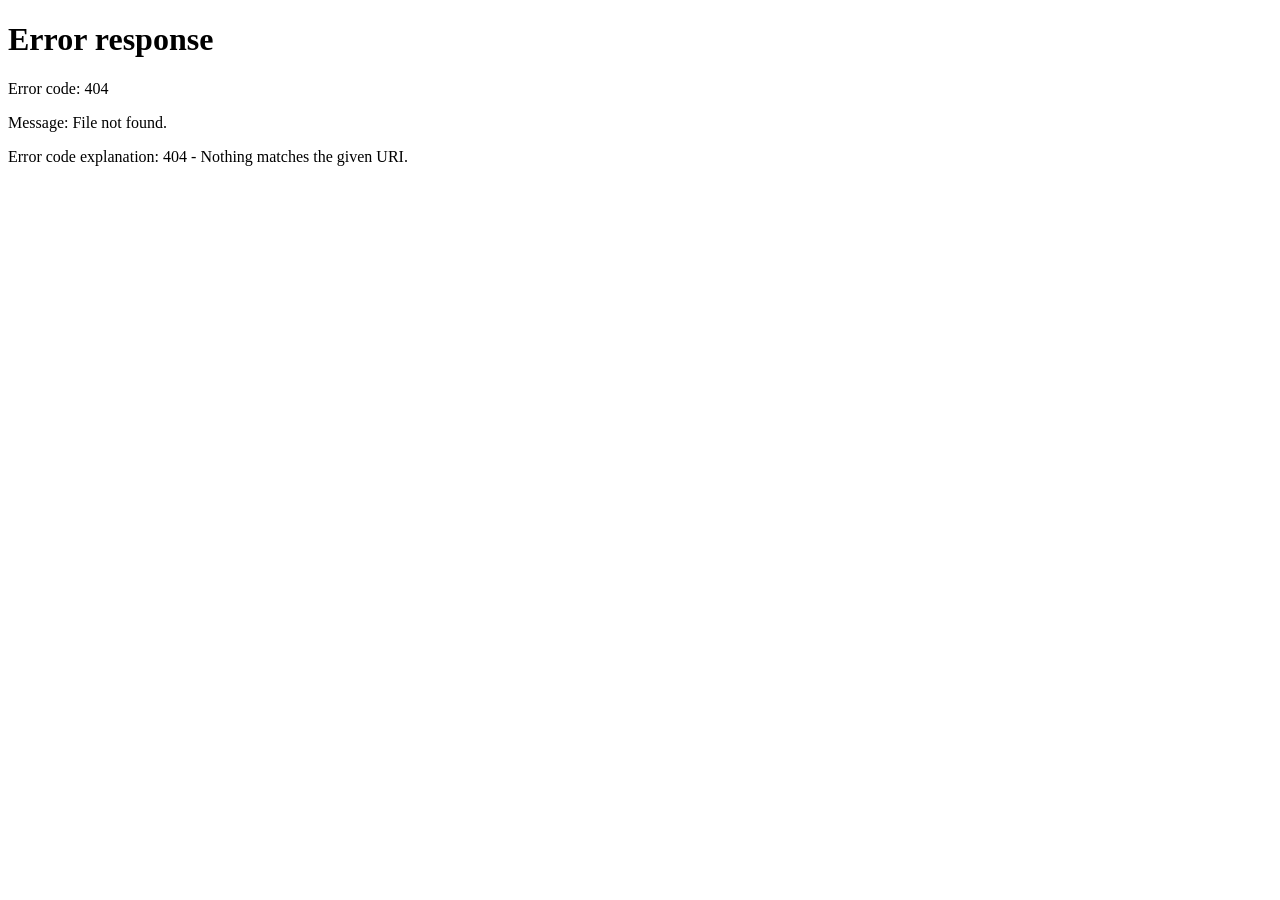
==== commit 2f3682c1: "update19-09-2026 Nueva web de Sistemas Cutipa" ====
--- a/service-details.html
+++ b/service-details.html
@@ -1,261 +1 @@
-<!DOCTYPE html>
-<html lang="en">
-
-<head>
-  <meta charset="utf-8">
-  <meta content="width=device-width, initial-scale=1.0" name="viewport">
-  <title>Service Details - iLanding Bootstrap Template</title>
-  <meta name="description" content="">
-  <meta name="keywords" content="">
-
-  <!-- Favicons -->
-  <link href="assets/img/favicon.png" rel="icon">
-  <link href="assets/img/apple-touch-icon.png" rel="apple-touch-icon">
-
-  <!-- Fonts -->
-  <link href="https://fonts.googleapis.com" rel="preconnect">
-  <link href="https://fonts.gstatic.com" rel="preconnect" crossorigin>
-  <link href="https://fonts.googleapis.com/css2?family=Roboto:ital,wght@0,100;0,300;0,400;0,500;0,700;0,900;1,100;1,300;1,400;1,500;1,700;1,900&family=Inter:wght@100;200;300;400;500;600;700;800;900&family=Nunito:ital,wght@0,200;0,300;0,400;0,500;0,600;0,700;0,800;0,900;1,200;1,300;1,400;1,500;1,600;1,700;1,800;1,900&display=swap" rel="stylesheet">
-
-  <!-- Vendor CSS Files -->
-  <link href="assets/vendor/bootstrap/css/bootstrap.min.css" rel="stylesheet">
-  <link href="assets/vendor/bootstrap-icons/bootstrap-icons.css" rel="stylesheet">
-  <link href="assets/vendor/aos/aos.css" rel="stylesheet">
-  <link href="assets/vendor/glightbox/css/glightbox.min.css" rel="stylesheet">
-  <link href="assets/vendor/swiper/swiper-bundle.min.css" rel="stylesheet">
-
-  <!-- Main CSS File -->
-  <link href="assets/css/main.css" rel="stylesheet">
-
-  <!-- =======================================================
-  * Template Name: iLanding
-  * Template URL: https://bootstrapmade.com/ilanding-bootstrap-landing-page-template/
-  * Updated: Oct 28 2024 with Bootstrap v5.3.3
-  * Author: BootstrapMade.com
-  * License: https://bootstrapmade.com/license/
-  ======================================================== -->
-</head>
-
-<body class="service-details-page">
-
-  <header id="header" class="header d-flex align-items-center fixed-top">
-    <div class="header-container container-fluid container-xl position-relative d-flex align-items-center justify-content-between">
-
-      <a href="index.html" class="logo d-flex align-items-center me-auto me-xl-0">
-        <!-- Uncomment the line below if you also wish to use an image logo -->
-        <!-- <img src="assets/img/logo.png" alt=""> -->
-        <h1 class="sitename">iLanding</h1>
-      </a>
-
-      <nav id="navmenu" class="navmenu">
-        <ul>
-          <li><a href="#hero">Home</a></li>
-          <li><a href="#about">About</a></li>
-          <li><a href="#features">Features</a></li>
-          <li><a href="#services">Services</a></li>
-          <li><a href="#pricing">Pricing</a></li>
-          <li class="dropdown"><a href="#"><span>Dropdown</span> <i class="bi bi-chevron-down toggle-dropdown"></i></a>
-            <ul>
-              <li><a href="#">Dropdown 1</a></li>
-              <li class="dropdown"><a href="#"><span>Deep Dropdown</span> <i class="bi bi-chevron-down toggle-dropdown"></i></a>
-                <ul>
-                  <li><a href="#">Deep Dropdown 1</a></li>
-                  <li><a href="#">Deep Dropdown 2</a></li>
-                  <li><a href="#">Deep Dropdown 3</a></li>
-                  <li><a href="#">Deep Dropdown 4</a></li>
-                  <li><a href="#">Deep Dropdown 5</a></li>
-                </ul>
-              </li>
-              <li><a href="#">Dropdown 2</a></li>
-              <li><a href="#">Dropdown 3</a></li>
-              <li><a href="#">Dropdown 4</a></li>
-            </ul>
-          </li>
-          <li><a href="#contact">Contact</a></li>
-        </ul>
-        <i class="mobile-nav-toggle d-xl-none bi bi-list"></i>
-      </nav>
-
-      <a class="btn-getstarted" href="index.html#about">Get Started</a>
-
-    </div>
-  </header>
-
-  <main class="main">
-
-    <!-- Page Title -->
-    <div class="page-title light-background">
-      <div class="container">
-        <h1>Service Details</h1>
-        <nav class="breadcrumbs">
-          <ol>
-            <li><a href="index.html">Home</a></li>
-            <li class="current">Service Details</li>
-          </ol>
-        </nav>
-      </div>
-    </div><!-- End Page Title -->
-
-    <!-- Service Details Section -->
-    <section id="service-details" class="service-details section">
-
-      <div class="container">
-
-        <div class="row gy-5">
-
-          <div class="col-lg-4" data-aos="fade-up" data-aos-delay="100">
-
-            <div class="service-box">
-              <h4>Serices List</h4>
-              <div class="services-list">
-                <a href="#" class="active"><i class="bi bi-arrow-right-circle"></i><span>Web Design</span></a>
-                <a href="#"><i class="bi bi-arrow-right-circle"></i><span>Web Design</span></a>
-                <a href="#"><i class="bi bi-arrow-right-circle"></i><span>Product Management</span></a>
-                <a href="#"><i class="bi bi-arrow-right-circle"></i><span>Graphic Design</span></a>
-                <a href="#"><i class="bi bi-arrow-right-circle"></i><span>Marketing</span></a>
-              </div>
-            </div><!-- End Services List -->
-
-            <div class="service-box">
-              <h4>Download Catalog</h4>
-              <div class="download-catalog">
-                <a href="#"><i class="bi bi-filetype-pdf"></i><span>Catalog PDF</span></a>
-                <a href="#"><i class="bi bi-file-earmark-word"></i><span>Catalog DOC</span></a>
-              </div>
-            </div><!-- End Services List -->
-
-            <div class="help-box d-flex flex-column justify-content-center align-items-center">
-              <i class="bi bi-headset help-icon"></i>
-              <h4>Have a Question?</h4>
-              <p class="d-flex align-items-center mt-2 mb-0"><i class="bi bi-telephone me-2"></i> <span>+1 5589 55488 55</span></p>
-              <p class="d-flex align-items-center mt-1 mb-0"><i class="bi bi-envelope me-2"></i> <a href="mailto:contact@example.com">contact@example.com</a></p>
-            </div>
-
-          </div>
-
-          <div class="col-lg-8 ps-lg-5" data-aos="fade-up" data-aos-delay="200">
-            <img src="assets/img/services.jpg" alt="" class="img-fluid services-img">
-            <h3>Temporibus et in vero dicta aut eius lidero plastis trand lined voluptas dolorem ut voluptas</h3>
-            <p>
-              Blanditiis voluptate odit ex error ea sed officiis deserunt. Cupiditate non consequatur et doloremque consequuntur. Accusantium labore reprehenderit error temporibus saepe perferendis fuga doloribus vero. Qui omnis quo sit. Dolorem architecto eum et quos deleniti officia qui.
-            </p>
-            <ul>
-              <li><i class="bi bi-check-circle"></i> <span>Aut eum totam accusantium voluptatem.</span></li>
-              <li><i class="bi bi-check-circle"></i> <span>Assumenda et porro nisi nihil nesciunt voluptatibus.</span></li>
-              <li><i class="bi bi-check-circle"></i> <span>Ullamco laboris nisi ut aliquip ex ea</span></li>
-            </ul>
-            <p>
-              Est reprehenderit voluptatem necessitatibus asperiores neque sed ea illo. Deleniti quam sequi optio iste veniam repellat odit. Aut pariatur itaque nesciunt fuga.
-            </p>
-            <p>
-              Sunt rem odit accusantium omnis perspiciatis officia. Laboriosam aut consequuntur recusandae mollitia doloremque est architecto cupiditate ullam. Quia est ut occaecati fuga. Distinctio ex repellendus eveniet velit sint quia sapiente cumque. Et ipsa perferendis ut nihil. Laboriosam vel voluptates tenetur nostrum. Eaque iusto cupiditate et totam et quia dolorum in. Sunt molestiae ipsum at consequatur vero. Architecto ut pariatur autem ad non cumque nesciunt qui maxime. Sunt eum quia impedit dolore alias explicabo ea.
-            </p>
-          </div>
-
-        </div>
-
-      </div>
-
-    </section><!-- /Service Details Section -->
-
-  </main>
-
-  <footer id="footer" class="footer">
-
-    <div class="container footer-top">
-      <div class="row gy-4">
-        <div class="col-lg-4 col-md-6 footer-about">
-          <a href="index.html" class="logo d-flex align-items-center">
-            <span class="sitename">iLanding</span>
-          </a>
-          <div class="footer-contact pt-3">
-            <p>A108 Adam Street</p>
-            <p>New York, NY 535022</p>
-            <p class="mt-3"><strong>Phone:</strong> <span>+1 5589 55488 55</span></p>
-            <p><strong>Email:</strong> <span>info@example.com</span></p>
-          </div>
-          <div class="social-links d-flex mt-4">
-            <a href=""><i class="bi bi-twitter-x"></i></a>
-            <a href=""><i class="bi bi-facebook"></i></a>
-            <a href=""><i class="bi bi-instagram"></i></a>
-            <a href=""><i class="bi bi-linkedin"></i></a>
-          </div>
-        </div>
-
-        <div class="col-lg-2 col-md-3 footer-links">
-          <h4>Useful Links</h4>
-          <ul>
-            <li><a href="#">Home</a></li>
-            <li><a href="#">About us</a></li>
-            <li><a href="#">Services</a></li>
-            <li><a href="#">Terms of service</a></li>
-            <li><a href="#">Privacy policy</a></li>
-          </ul>
-        </div>
-
-        <div class="col-lg-2 col-md-3 footer-links">
-          <h4>Our Services</h4>
-          <ul>
-            <li><a href="#">Web Design</a></li>
-            <li><a href="#">Web Development</a></li>
-            <li><a href="#">Product Management</a></li>
-            <li><a href="#">Marketing</a></li>
-            <li><a href="#">Graphic Design</a></li>
-          </ul>
-        </div>
-
-        <div class="col-lg-2 col-md-3 footer-links">
-          <h4>Hic solutasetp</h4>
-          <ul>
-            <li><a href="#">Molestiae accusamus iure</a></li>
-            <li><a href="#">Excepturi dignissimos</a></li>
-            <li><a href="#">Suscipit distinctio</a></li>
-            <li><a href="#">Dilecta</a></li>
-            <li><a href="#">Sit quas consectetur</a></li>
-          </ul>
-        </div>
-
-        <div class="col-lg-2 col-md-3 footer-links">
-          <h4>Nobis illum</h4>
-          <ul>
-            <li><a href="#">Ipsam</a></li>
-            <li><a href="#">Laudantium dolorum</a></li>
-            <li><a href="#">Dinera</a></li>
-            <li><a href="#">Trodelas</a></li>
-            <li><a href="#">Flexo</a></li>
-          </ul>
-        </div>
-
-      </div>
-    </div>
-
-    <div class="container copyright text-center mt-4">
-      <p>© <span>Copyright</span> <strong class="px-1 sitename">iLanding</strong> <span>All Rights Reserved</span></p>
-      <div class="credits">
-        <!-- All the links in the footer should remain intact. -->
-        <!-- You can delete the links only if you've purchased the pro version. -->
-        <!-- Licensing information: https://bootstrapmade.com/license/ -->
-        <!-- Purchase the pro version with working PHP/AJAX contact form: [buy-url] -->
-        Designed by <a href="https://bootstrapmade.com/">BootstrapMade</a>
-      </div>
-    </div>
-
-  </footer>
-
-  <!-- Scroll Top -->
-  <a href="#" id="scroll-top" class="scroll-top d-flex align-items-center justify-content-center"><i class="bi bi-arrow-up-short"></i></a>
-
-  <!-- Vendor JS Files -->
-  <script src="assets/vendor/bootstrap/js/bootstrap.bundle.min.js"></script>
-  <script src="assets/vendor/php-email-form/validate.js"></script>
-  <script src="assets/vendor/aos/aos.js"></script>
-  <script src="assets/vendor/glightbox/js/glightbox.min.js"></script>
-  <script src="assets/vendor/swiper/swiper-bundle.min.js"></script>
-  <script src="assets/vendor/purecounter/purecounter_vanilla.js"></script>
-
-  <!-- Main JS File -->
-  <script src="assets/js/main.js"></script>
-
-</body>
-
-</html>+<!doctype html><html lang="es"><head><meta charset="utf-8"><meta http-equiv="refresh" content="0; url=servicios/facturacion-electronica.html"><title>Servicios | Sistemas Cutipa</title></head><body><p>Redirigiendo a nuestros servicios… <a href="servicios/facturacion-electronica.html">Continuar</a></p></body></html>
